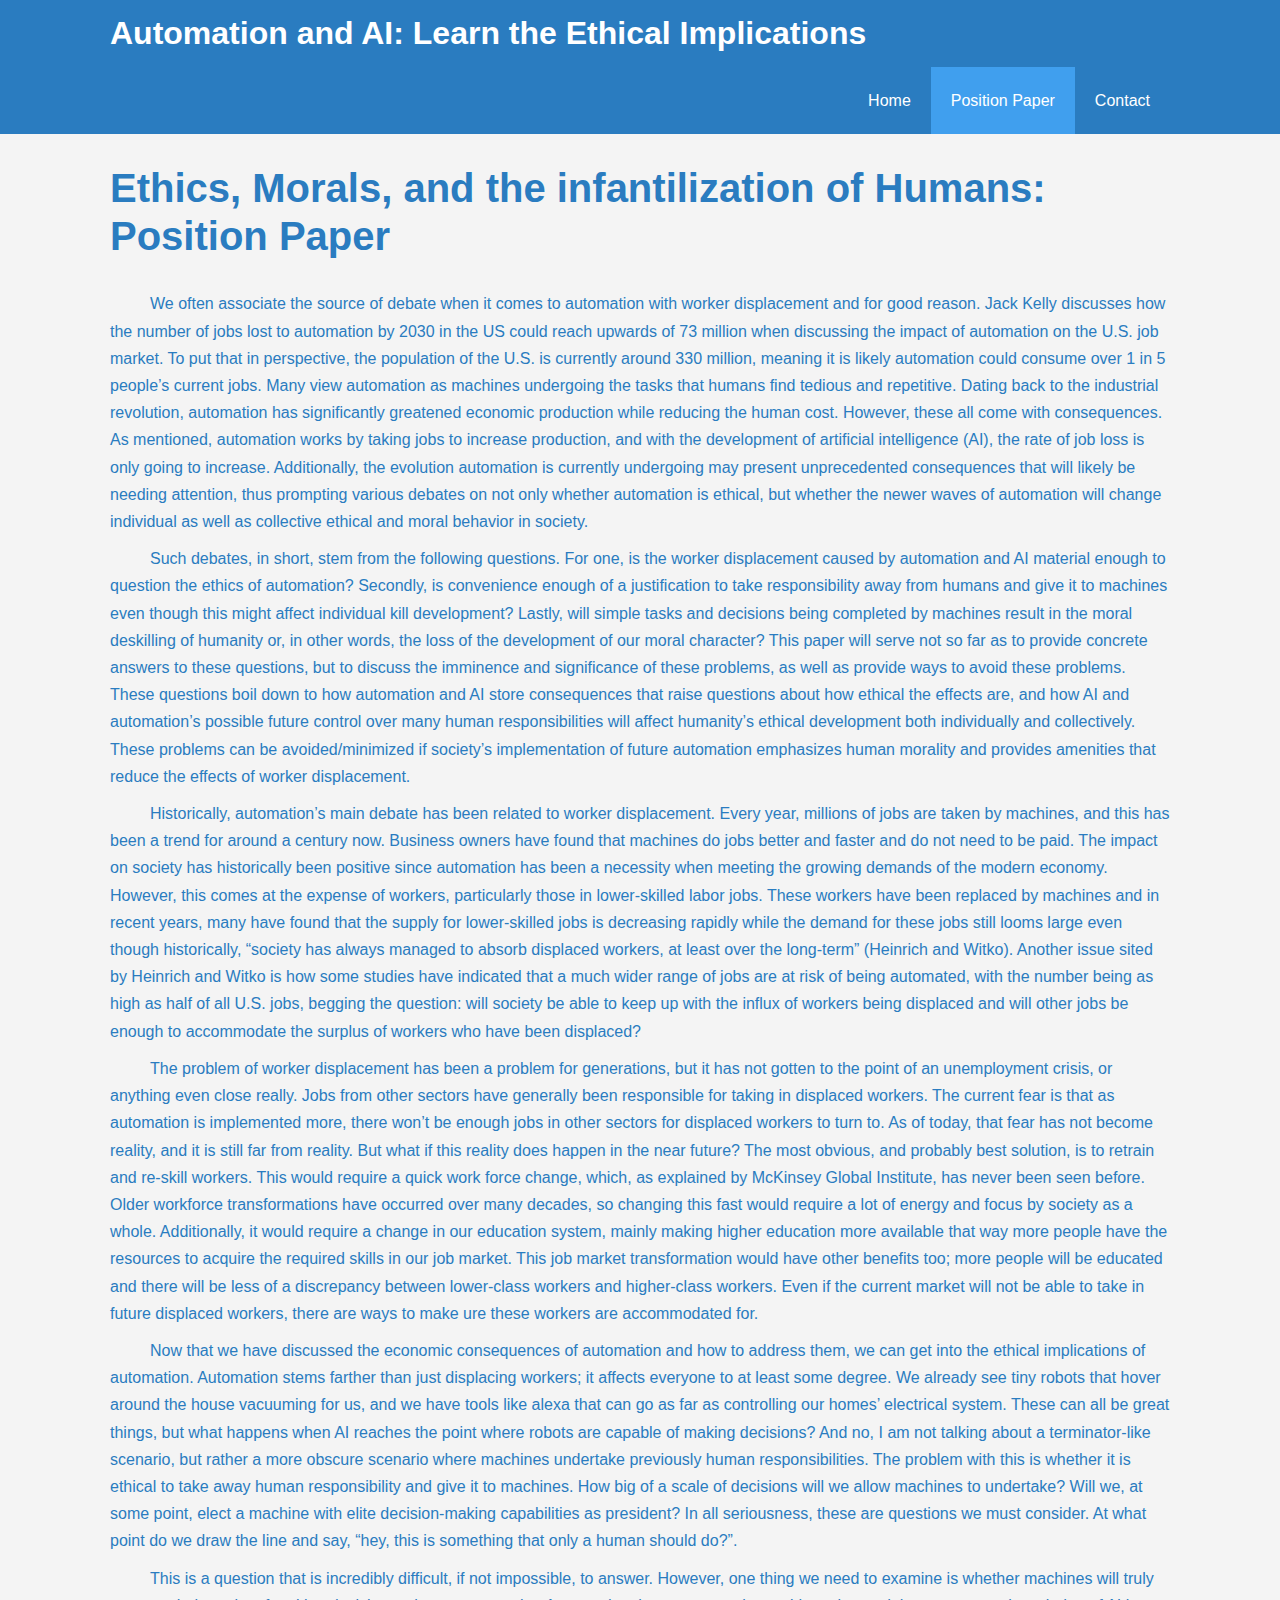
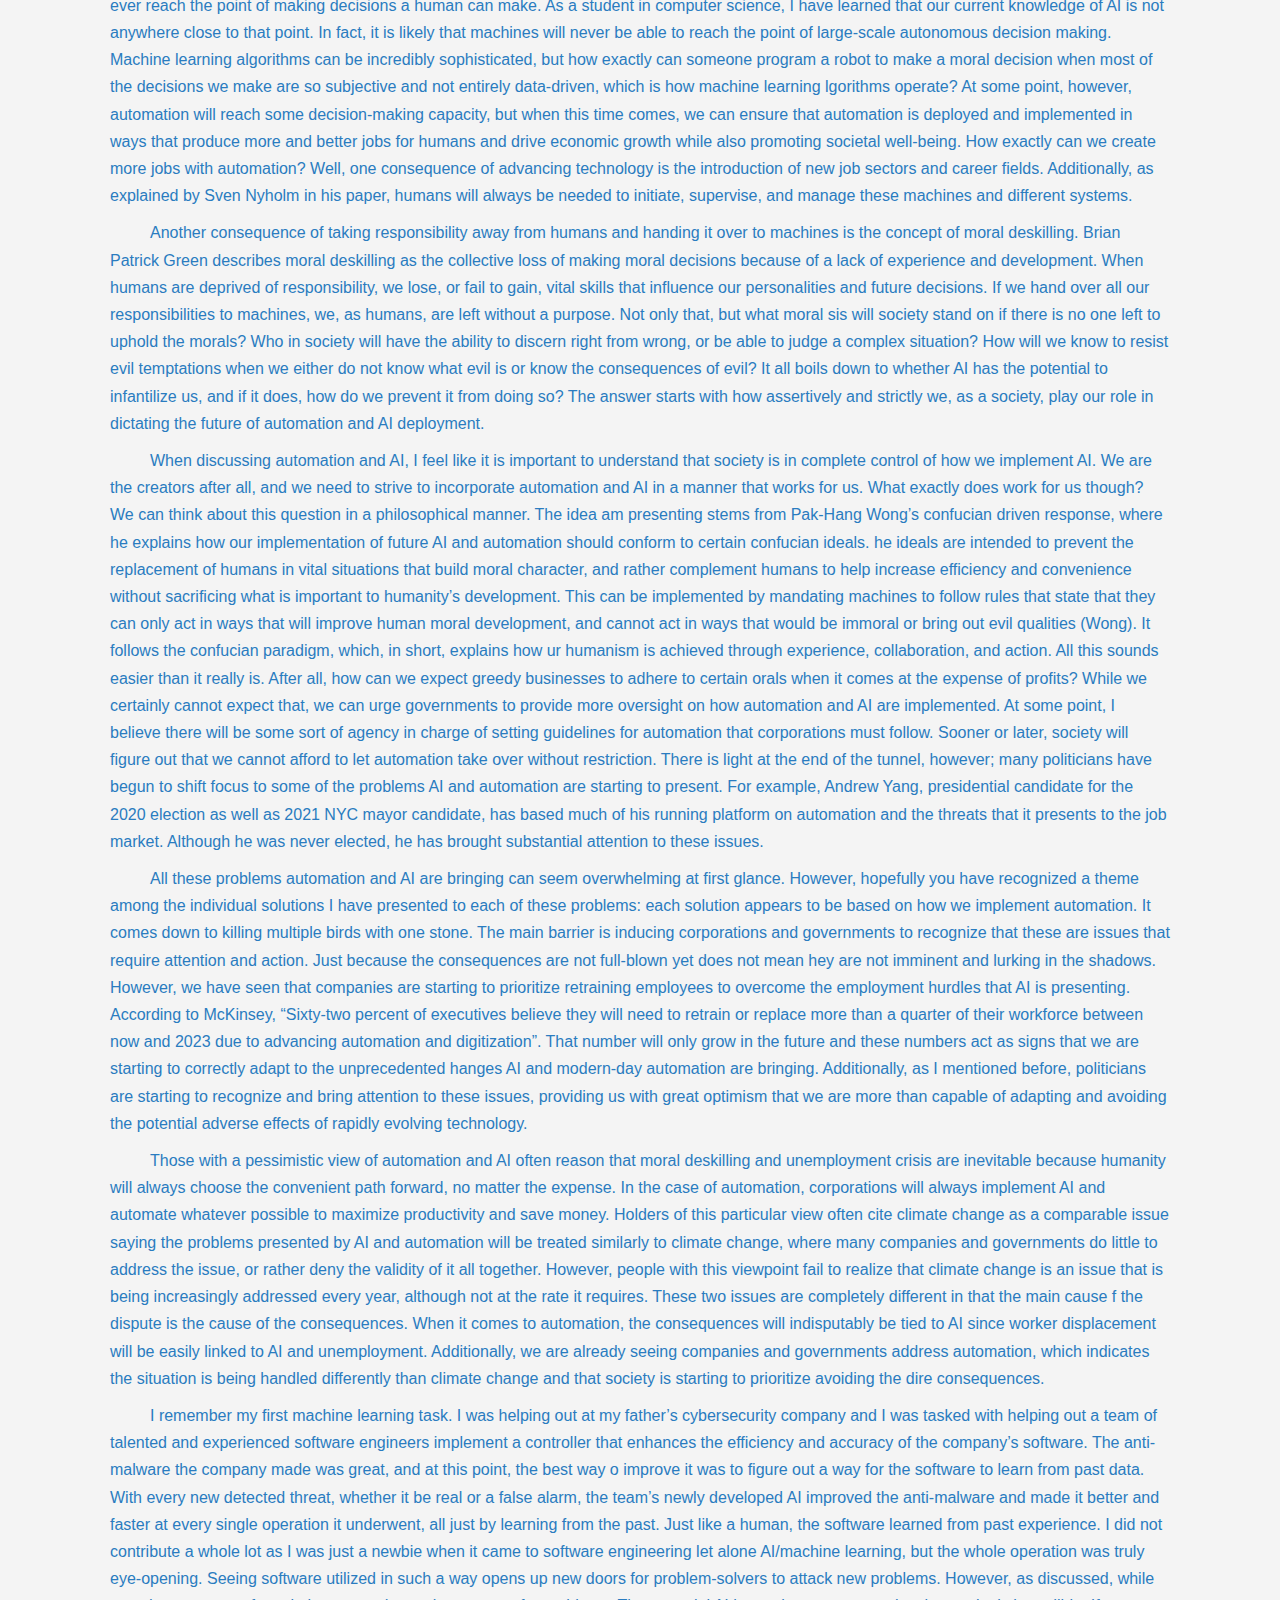
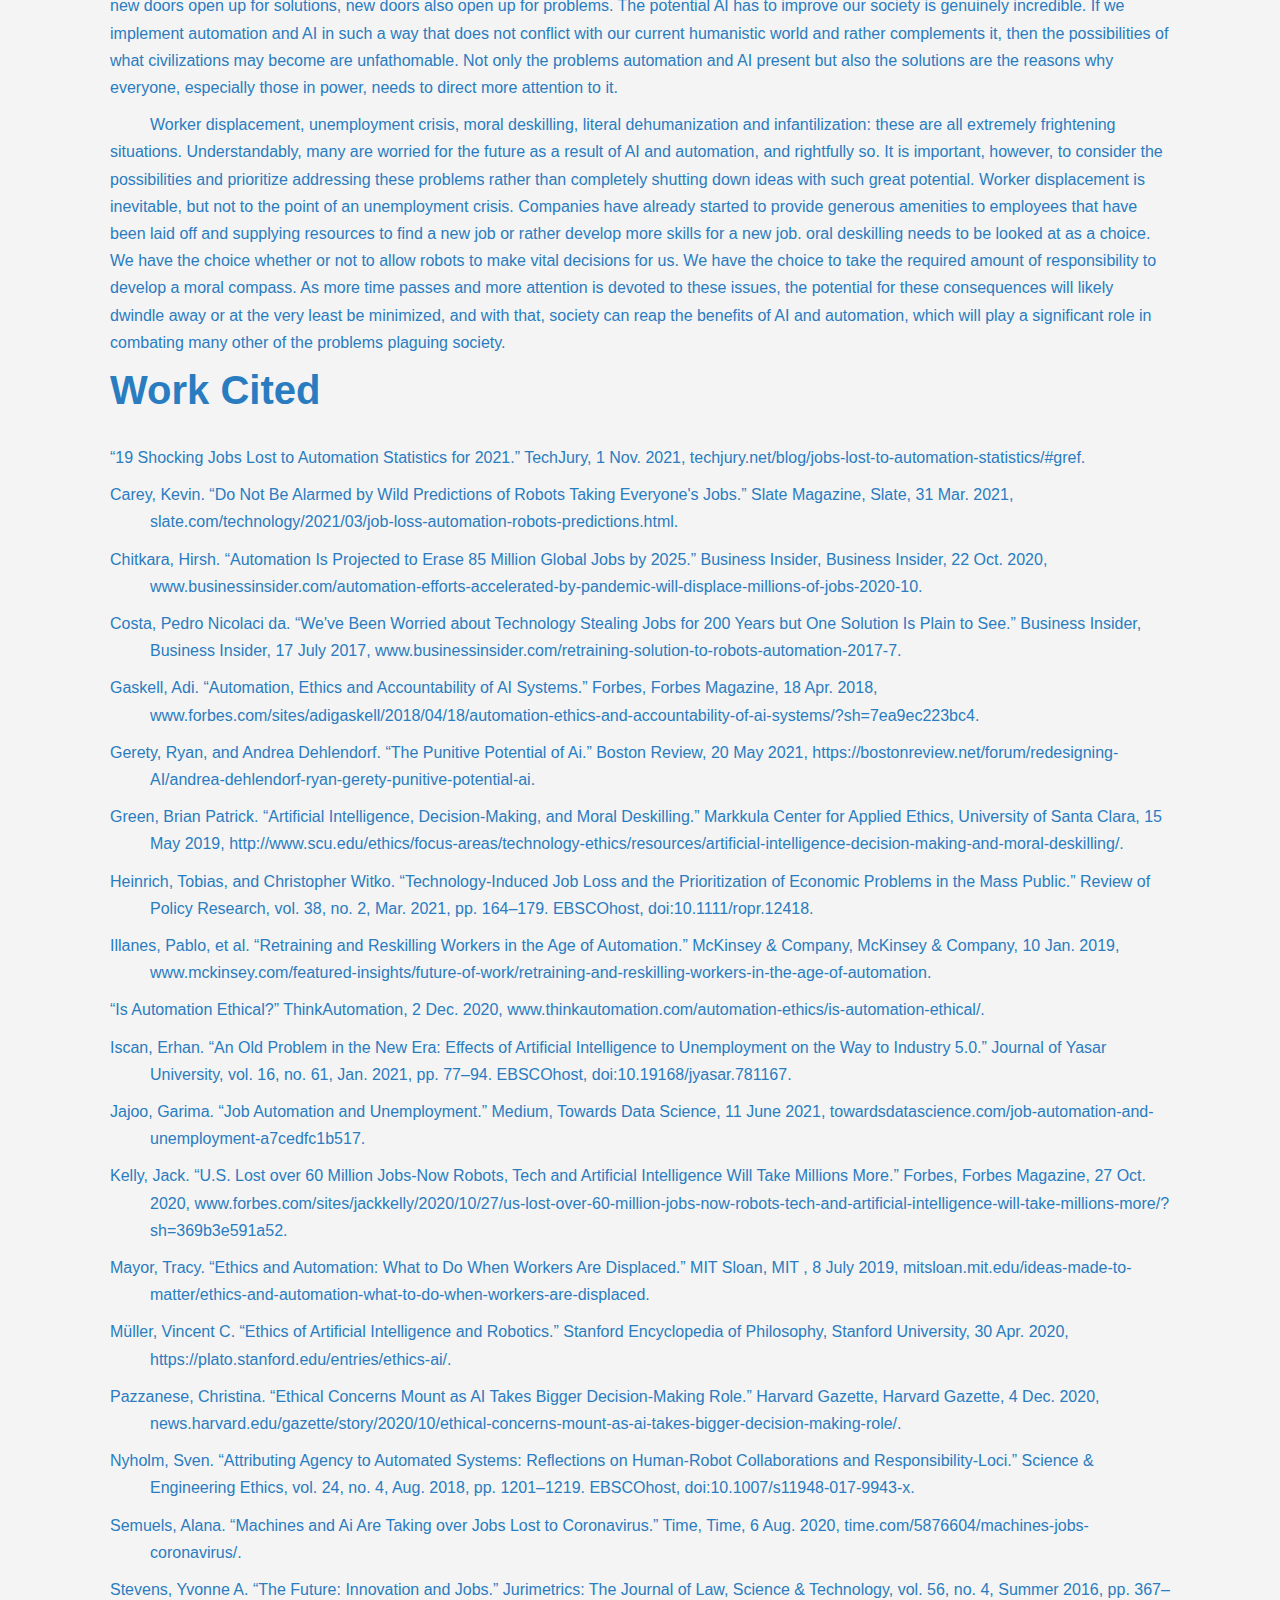
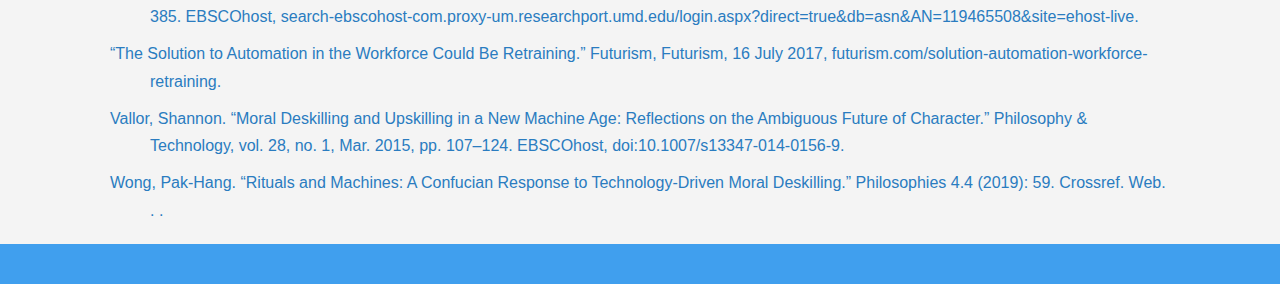
==== about.html @ c7b443e9 "Initial commit" ====
<!DOCTYPE html>
<html lang="en">
  <head>
    <meta charset="UTF-8" />
    <meta http-equiv="X-UA-Compatible" content="IE=edge" />
    <meta name="viewport" content="width=device-width, initial-scale=1.0" />
    <title> </title>
    <link rel="stylesheet" href="css/style.css" />
    <link
      rel="stylesheet"
      href="//use.fontawesome.com/releases/v5.0.7/css/all.css"
    />
    <link
      rel="stylesheet"
      media="screen and (max-width: 768px)"
      href="css/mobile.css"
    />
  </head>
  <body>
    <header>
      <nav id="nav-bar">
        <div class="container">
          <h1 class="logo"><a href="index.html">Automation and AI: Learn the Ethical Implications</a></h1>
          <ul>
            <li><a href="index.html">Home</a></li>
            <li><a class="current" href="about.html">Position Paper</a></li>
            <li><a href="contact.html">Contact</a></li>
          </ul>
        </div>
      </nav>
    </header>

    <section id="about-info" class="bg-light py-1">
      <div class="container">
        <div class="info">
          <h1 class="l-heading">
            <span class="text-primary">Ethics, Morals, and the infantilization of Humans:</span> Position Paper
          </h1>
          <p>            We often associate the source of debate when it comes to automation with worker displacement and for good reason. Jack Kelly discusses how the number 
          of jobs lost to automation by 2030 in the US could reach upwards of 73 million when discussing the impact of automation on the U.S. job market. To put 
          that in perspective, the population of the U.S. is currently around 330 million, meaning it is likely automation could consume over 1 in 5 people’s current jobs.
           Many view automation as machines undergoing the tasks that humans find tedious and repetitive. Dating back to the industrial revolution, automation has significantly 
           greatened economic production while reducing the human cost. However, these all come with consequences. As mentioned, automation works by taking jobs to increase
            production, and with the development of artificial intelligence (AI), the rate of job loss is only going to increase. Additionally, the evolution automation is 
            currently undergoing may present unprecedented consequences that will likely be needing attention, thus prompting various debates on not only whether automation 
            is ethical, but whether the newer waves of automation will change individual as well as collective ethical and moral behavior in society.
          </p>
          <p>
            Such debates, in short, stem from the following questions. For one, is the worker displacement caused by automation and AI material enough to question the ethics 
            of automation? Secondly, is convenience enough of a justification to take responsibility away from humans and give it to machines even though this might affect individual 
            kill development? Lastly, will simple tasks and decisions being completed by machines result in the moral deskilling of humanity or, in other words, the loss of the 
            development of our moral character? This paper will serve not so far as to provide concrete answers to these questions, but to discuss the imminence and significance 
            of these problems, as well as provide ways to avoid these problems. These questions boil down to how automation and AI store consequences that raise questions about how 
            ethical the effects are, and how AI and automation’s possible future control over many human responsibilities will affect humanity’s ethical development both individually 
            and collectively. These problems can be avoided/minimized if society’s implementation of future automation emphasizes human morality and provides amenities that reduce the 
            effects of worker displacement.

          </p>
        <p>Historically, automation’s main debate has been related to worker displacement. Every year, millions of jobs are taken by machines, and this has been a trend for around a 
          century now. Business owners have found that machines do jobs better and faster and do not need to be paid. The impact on society has historically been positive since 
          automation has been a necessity when meeting the growing demands of the modern economy. However, this comes at the expense of workers, particularly those in lower-skilled 
          labor jobs. These workers have been replaced by machines and in recent years, many have found that the supply for lower-skilled jobs is decreasing rapidly while the demand 
          for these jobs still looms large even though historically, “society has always managed to absorb displaced workers, at least over the long-term” (Heinrich and Witko). 
          Another issue sited by Heinrich and Witko is how some studies have indicated that a much wider range of jobs are at risk of being automated, with the number being as high 
          as half of all U.S. jobs, begging the question: will society be able to keep up with the influx of workers being displaced and will other jobs be enough to accommodate the 
          surplus of workers who have been displaced?
        </p>
        <p>The problem of worker displacement has been a problem for generations, but it has not gotten to the point of an unemployment crisis, or anything even close really. Jobs 
          from other sectors have generally been responsible for taking in displaced workers. The current fear is that as automation is implemented more, there won’t be enough jobs 
          in other sectors for displaced workers to turn to. As of today, that fear has not become reality, and it is still far from reality. But what if this reality does happen in 
          the near future? The most obvious, and probably best solution, is to retrain and re-skill workers. This would require a quick work force change, which, as explained by 
          McKinsey Global Institute, has never been seen before. Older workforce transformations have occurred over many decades, so changing this fast would require a lot of energy 
          and focus by society as a whole. Additionally, it would require a change in our education system, mainly making higher education more available that way more people have the
          resources to acquire the required skills in our job market. This job market transformation would have other benefits too; more people will be educated and there will be less 
          of a discrepancy between lower-class workers and higher-class workers. Even if the current market will not be able to take in future displaced workers, there are ways to make 
          ure these workers are accommodated for.</p>
          <p>Now that we have discussed the economic consequences of automation and how to address them, we can get into the ethical implications of automation. Automation stems 
            farther than just displacing workers; it affects everyone to at least some degree. We already see tiny robots that hover around the house vacuuming for us, and we have 
            tools like alexa that can go as far as controlling our homes’ electrical system. These can all be great things, but what happens when AI reaches the point where robots 
            are capable of making decisions? And no, I am not talking about a terminator-like scenario, but rather a more obscure scenario where machines undertake previously human 
            responsibilities. The problem with this is whether it is ethical to take away human responsibility and give it to machines. How big of a scale of decisions will we allow 
            machines to undertake? Will we, at some point, elect a machine with elite decision-making capabilities as president? In all seriousness, these are questions we must 
            consider. At what point do we draw the line and say, “hey, this is something that only a human should do?”. </p>
            <p>This is a question that is incredibly difficult, if not impossible, to answer. However, one thing we need to examine is whether machines will truly ever reach the point 
              of making decisions a human can make. As a student in computer science, I have learned that our current knowledge of AI is not anywhere close to that point. In fact, it is 
              likely that machines will never be able to reach the point of large-scale autonomous decision making. Machine learning algorithms can be incredibly sophisticated, but how 
              exactly can someone program a robot to make a moral decision when most of the decisions we make are so subjective and not entirely data-driven, which is how machine learning 
              lgorithms operate? At some point, however, automation will reach some decision-making capacity, but when this time comes, we can ensure that automation is deployed and 
              implemented in ways that produce more and better jobs for humans and drive economic growth while also promoting societal well-being. How exactly can we create more jobs with 
              automation? Well, one consequence of advancing technology is the introduction of new job sectors and career fields. Additionally, as explained by Sven Nyholm in his paper, 
              humans will always be needed to initiate, supervise, and manage these machines and different systems. 
</p> <p>
  Another consequence of taking responsibility away from humans and handing it over to machines is the concept of moral deskilling. Brian Patrick Green describes moral deskilling as 
  the collective loss of making moral decisions because of a lack of experience and development. When humans are deprived of responsibility, we lose, or fail to gain, vital skills 
  that influence our personalities and future decisions. If we hand over all our responsibilities to machines, we, as humans, are left without a purpose. Not only that, but what moral
  sis will society stand on if there is no one left to uphold the morals? Who in society will have the ability to discern right from wrong, or be able to judge a complex situation?
   How will we know to resist evil temptations when we either do not know what evil is or know the consequences of evil? It all boils down to whether AI has the potential to 
   infantilize us, and if it does, how do we prevent it from doing so? The answer starts with how assertively and strictly we, as a society, play our role in dictating the future 
   of automation and AI deployment.  

</p>
<p>When discussing automation and AI, I feel like it is important to understand that society is in complete control of how we implement AI. We are the creators after all, and we need 
  to strive to incorporate automation and AI in a manner that works for us. What exactly does work for us though? We can think about this question in a philosophical manner. The idea 
   am presenting stems from Pak-Hang Wong’s confucian driven response, where he explains how our implementation of future AI and automation should conform to certain confucian ideals.
   he ideals are intended to prevent the replacement of humans in vital situations that build moral character, and rather complement humans to help increase efficiency and convenience
   without sacrificing what is important to humanity’s development. This can be implemented by mandating machines to follow rules that state that they can only act in ways that will 
   improve human moral development, and cannot act in ways that would be immoral or bring out evil qualities (Wong). It follows the confucian paradigm, which, in short, explains how 
   ur humanism is achieved through experience, collaboration, and action. All this sounds easier than it really is. After all, how can we expect greedy businesses to adhere to certain
   orals when it comes at the expense of profits? While we certainly cannot expect that, we can urge governments to provide more oversight on how automation and AI are implemented. 
   At some point, I believe there will be some sort of agency in charge of setting guidelines for automation that corporations must follow. Sooner or later, society will figure out 
   that we cannot afford to let automation take over without restriction. There is light at the end of the tunnel, however; many politicians have begun to shift focus to some of the 
   problems AI and automation are starting to present. For example, Andrew Yang, presidential candidate for the 2020 election as well as 2021 NYC mayor candidate, has based much of 
   his running platform on automation and the threats that it presents to the job market. Although he was never elected, he has brought substantial attention to these issues. </p>
   <p>All these problems automation and AI are bringing can seem overwhelming at first glance. However, hopefully you have recognized a theme among the individual solutions I have 
     presented to each of these problems: each solution appears to be based on how we implement automation. It comes down to killing multiple birds with one stone. The main barrier 
     is inducing corporations and governments to recognize that these are issues that require attention and action. Just because the consequences are not full-blown yet does not mean
     hey are not imminent and lurking in the shadows. However, we have seen that companies are starting to prioritize retraining employees to overcome the employment hurdles that AI 
     is presenting. According to McKinsey, “Sixty-two percent of executives believe they will need to retrain or replace more than a quarter of their workforce between now and 2023 
     due to advancing automation and digitization”. That number will only grow in the future and these numbers act as signs that we are starting to correctly adapt to the unprecedented
     hanges AI and modern-day automation are bringing. Additionally, as I mentioned before, politicians are starting to recognize and bring attention to these issues, providing us 
     with great optimism that we are more than capable of adapting and avoiding the potential adverse effects of rapidly evolving technology. 
  </p>
  <p>Those with a pessimistic view of automation and AI often reason that moral deskilling and unemployment crisis are inevitable because humanity will always choose the convenient 
    path forward, no matter the expense. In the case of automation, corporations will always implement AI and automate whatever possible to maximize productivity and save money. 
    Holders of this particular view often cite climate change as a comparable issue saying the problems presented by AI and automation will be treated similarly to climate change, 
    where many companies and governments do little to address the issue, or rather deny the validity of it all together. However, people with this viewpoint fail to realize that 
    climate change is an issue that is being increasingly addressed every year, although not at the rate it requires. These two issues are completely different in that the main cause 
    f the dispute is the cause of the consequences. When it comes to automation, the consequences will indisputably be tied to AI since worker displacement will be easily linked to 
    AI and unemployment. Additionally, we are already seeing companies and governments address automation, which indicates the situation is being handled differently than climate 
    change and that society is starting to prioritize avoiding the dire consequences.</p>
    <p>I remember my first machine learning task. I was helping out at my father’s cybersecurity company and I was tasked with helping out a team of talented and experienced software 
      engineers implement a controller that enhances the efficiency and accuracy of the company’s software. The anti-malware the company made was great, and at this point, the best way 
      o improve it was to figure out a way for the software to learn from past data. With every new detected threat, whether it be real or a false alarm, the team’s newly developed AI 
      improved the anti-malware and made it better and faster at every single operation it underwent, all just by learning from the past. Just like a human, the software learned from 
      past experience. I did not contribute a whole lot as I was just a newbie when it came to software engineering let alone AI/machine learning, but the whole operation was truly 
      eye-opening. Seeing software utilized in such a way opens up new doors for problem-solvers to attack new problems. However, as discussed, while new doors open up for solutions, 
      new doors also open up for problems. The potential AI has to improve our society is genuinely incredible. If we implement automation and AI in such a way that does not conflict 
      with our current humanistic world and rather complements it, then the possibilities of what civilizations may become are unfathomable. Not only the problems automation and AI 
      present but also the solutions are the reasons why everyone, especially those in power, needs to direct more attention to it.</p>
      <p>Worker displacement, unemployment crisis, moral deskilling, literal dehumanization and infantilization: these are all extremely frightening situations. Understandably, many 
        are worried for the future as a result of AI and automation, and rightfully so. It is important, however, to consider the possibilities and prioritize addressing these 
        problems rather than completely shutting down ideas with such great potential. Worker displacement is inevitable, but not to the point of an unemployment crisis. Companies 
        have already started to provide generous amenities to employees that have been laid off and supplying resources to find a new job or rather develop more skills for a new job. 
        oral deskilling needs to be looked at as a choice. We have the choice whether or not to allow robots to make vital decisions for us. We have the choice to take the required 
        amount of responsibility to develop a moral compass. As more time passes and more attention is devoted to these issues, the potential for these consequences will likely dwindle 
        away or at the very least be minimized, and with that, society can reap the benefits of AI and automation, which will play a significant role in combating many other of the 
        problems plaguing society.</p>
        <h1 class="l-heading">Work Cited</h1>
      <span class="work-cited">
        <p>“19 Shocking Jobs Lost to Automation Statistics for 2021.” TechJury, 1 Nov. 2021, techjury.net/blog/jobs-lost-to-automation-statistics/#gref. </p>
        <p>Carey, Kevin. “Do Not Be Alarmed by Wild Predictions of Robots Taking Everyone's Jobs.” Slate Magazine, Slate, 31 Mar. 2021, slate.com/technology/2021/03/job-loss-automation-robots-predictions.html. </p>
        <p>Chitkara, Hirsh. “Automation Is Projected to Erase 85 Million Global Jobs by 2025.” Business Insider, Business Insider, 22 Oct. 2020, www.businessinsider.com/automation-efforts-accelerated-by-pandemic-will-displace-millions-of-jobs-2020-10. </p>  
        <p>Costa, Pedro Nicolaci da. “We've Been Worried about Technology Stealing Jobs for 200 Years but One Solution Is Plain to See.” Business Insider, Business Insider, 17 July 2017, www.businessinsider.com/retraining-solution-to-robots-automation-2017-7. </p>
        <p>Gaskell, Adi. “Automation, Ethics and Accountability of AI Systems.” Forbes, Forbes Magazine, 18 Apr. 2018, www.forbes.com/sites/adigaskell/2018/04/18/automation-ethics-and-accountability-of-ai-systems/?sh=7ea9ec223bc4. </p>
        <p>Gerety, Ryan, and Andrea Dehlendorf. “The Punitive Potential of Ai.” Boston Review, 20 May 2021, https://bostonreview.net/forum/redesigning-AI/andrea-dehlendorf-ryan-gerety-punitive-potential-ai. </p>
        <p>Green, Brian Patrick. “Artificial Intelligence, Decision-Making, and Moral Deskilling.” Markkula Center for Applied Ethics, University of Santa Clara, 15 May 2019, http://www.scu.edu/ethics/focus-areas/technology-ethics/resources/artificial-intelligence-decision-making-and-moral-deskilling/. </p>
        <p>Heinrich, Tobias, and Christopher Witko. “Technology‐Induced Job Loss and the Prioritization of Economic Problems in the Mass Public.” Review of Policy Research, vol. 38, no. 2, Mar. 2021, pp. 164–179. EBSCOhost, doi:10.1111/ropr.12418.</p>
        <p>Illanes, Pablo, et al. “Retraining and Reskilling Workers in the Age of Automation.” McKinsey &amp; Company, McKinsey &amp; Company, 10 Jan. 2019, www.mckinsey.com/featured-insights/future-of-work/retraining-and-reskilling-workers-in-the-age-of-automation. </p>
        <p>“Is Automation Ethical?” ThinkAutomation, 2 Dec. 2020, www.thinkautomation.com/automation-ethics/is-automation-ethical/. </p>
        <p>Iscan, Erhan. “An Old Problem in the New Era: Effects of Artificial Intelligence to Unemployment on the Way to Industry 5.0.” Journal of Yasar University, vol. 16, no. 61, Jan. 2021, pp. 77–94. EBSCOhost, doi:10.19168/jyasar.781167.</p>
        <p>Jajoo, Garima. “Job Automation and Unemployment.” Medium, Towards Data Science, 11 June 2021, towardsdatascience.com/job-automation-and-unemployment-a7cedfc1b517. </p>
        <p>Kelly, Jack. “U.S. Lost over 60 Million Jobs-Now Robots, Tech and Artificial Intelligence Will Take Millions More.” Forbes, Forbes Magazine, 27 Oct. 2020, www.forbes.com/sites/jackkelly/2020/10/27/us-lost-over-60-million-jobs-now-robots-tech-and-artificial-intelligence-will-take-millions-more/?sh=369b3e591a52. </p>
        <p>Mayor, Tracy. “Ethics and Automation: What to Do When Workers Are Displaced.” MIT Sloan, MIT , 8 July 2019, mitsloan.mit.edu/ideas-made-to-matter/ethics-and-automation-what-to-do-when-workers-are-displaced. </p>
        <p>Müller, Vincent C. “Ethics of Artificial Intelligence and Robotics.” Stanford Encyclopedia of Philosophy, Stanford University, 30 Apr. 2020, https://plato.stanford.edu/entries/ethics-ai/. </p>
        <p>Pazzanese, Christina. “Ethical Concerns Mount as AI Takes Bigger Decision-Making Role.” Harvard Gazette, Harvard Gazette, 4 Dec. 2020, news.harvard.edu/gazette/story/2020/10/ethical-concerns-mount-as-ai-takes-bigger-decision-making-role/. </p>
        <p>Nyholm, Sven. “Attributing Agency to Automated Systems: Reflections on Human-Robot Collaborations and Responsibility-Loci.” Science & Engineering Ethics, vol. 24, no. 4, Aug. 2018, pp. 1201–1219. EBSCOhost, doi:10.1007/s11948-017-9943-x.</p>
        <p>Semuels, Alana. “Machines and Ai Are Taking over Jobs Lost to Coronavirus.” Time, Time, 6 Aug. 2020, time.com/5876604/machines-jobs-coronavirus/. </p>
        <p>Stevens, Yvonne A. “The Future: Innovation and Jobs.” Jurimetrics: The Journal of Law, Science & Technology, vol. 56, no. 4, Summer 2016, pp. 367–385. EBSCOhost, search-ebscohost-com.proxy-um.researchport.umd.edu/login.aspx?direct=true&db=asn&AN=119465508&site=ehost-live.</p>
        <p>“The Solution to Automation in the Workforce Could Be Retraining.” Futurism, Futurism, 16 July 2017, futurism.com/solution-automation-workforce-retraining. </p>
        <p>Vallor, Shannon. “Moral Deskilling and Upskilling in a New Machine Age: Reflections on the Ambiguous Future of Character.” Philosophy & Technology, vol. 28, no. 1, Mar. 2015, pp. 107–124. EBSCOhost, doi:10.1007/s13347-014-0156-9.</p>
        <p>Wong, Pak-Hang. “Rituals and Machines: A Confucian Response to Technology-Driven Moral Deskilling.” Philosophies 4.4 (2019): 59. Crossref. Web. . <http://dx.doi.org/10.3390/philosophies4040059>.</p>
      </span>
      </div>
      </div>
    </section>
    <div class="clr"></div>
    

    <footer id="main-footer">
    </footer>
  </body>
</html>
---- css/style.css ----
* {
  box-sizing: border-box;
  margin: 0;
  padding: 0;
}

html,
body {
  font-family: "Segoe UI", Tahoma, Geneva, Verdana, sans-serif;
  line-height: 1.7em;
}

.container {
  margin: auto;
  max-width: 1100px;
  overflow: auto;
  padding: 0 20px;
}

.text-primary {
  color: #2a7cc0;
}

.lead {
  font-size: 20px;
}

.btn {
  display: inline-block;
  font-size: 18px;
  color: white;
  background: #2a7cc0;
  padding: 13px 20px;
  border: none;
  cursor: pointer;
}

.btn-light {
  background: #f4f4f4;
  color: #2a7cc0;
}

.btn:hover {
  background: #409fee;
  color: #333;
  transition: 50ms;
}

.bg-dark {
  background: #2a7cc0;
  color: white;
}

.bg-light {
  background: #f4f4f4;
  color: #2a7cc0;
}

.bg-primary {
  background: #2a7cc0;
  color: #333;
}

.clr {
  clear: both;
}

.l-heading {
  font-size: 40px;
  line-height: 1.2;
}

.work-cited p {
  padding-left: 40px;
  text-indent: -40px !important;
}

a {
  text-decoration: none;
  color: #2a7cc0;
}

.py-1 {
  padding: 10px;
}

.py-2 {
  padding: 10px;
}

.py-3 {
  padding: 30px;
}

h1,
h2,
h3 {
  padding-bottom: 20px;
}

p {
  margin: 10px 0;
}

#nav-bar {
  background: #2a7cc0;
  color: white;
  overflow: auto;
}

#nav-bar a {
  color: white;
}

#nav-bar .logo {
  float: left;
  padding-top: 20px;
}

#nav-bar ul {
  list-style: none;
  float: right;
}

#nav-bar ul li {
  float: left;
}

#nav-bar ul li a {
  display: block;
  padding: 20px;
  text-align: center;
}

#nav-bar ul li a:hover,
#nav-bar ul li a.current {
  background: #409fee;
  color: white;
}

#showcase {
  background: url("../imgs/AI.jfif") no-repeat center center/cover;
  height: 600px;
}

#showcase .showcase-header {
  background: rgba(100, 100, 100, .7);
}

#showcase .showcase-content {
  color: white;
  text-align: center;
  padding-top: 170px;
}

#showcase .showcase-content h1 {
  font-size: 60px;
  line-height: 1.2em;
}

#showcase .showcase-content p {
  padding-bottom: 20px;
  line-height: 1.7em;
}

#home-info {
  height: 840px;
  border-bottom: 1px #333 solid;
}

#home-info .info-img {
  float: left;
  width: 28%;
  background: url("../imgs/Capture.PNG") no-repeat;
  min-height: 100%;
}

#home-info .info-content {
  width: 72%;
  height: 100%;
  float: right;
  text-align: center;
  padding: 50px 30px;
  overflow: hidden;
}

#home-info .info-content p {
  padding-bottom: 30px;
}

.box {
  float: left;
  width: 33.3%;
  padding: 50px;
  text-align: center;
}

#about h1 {
text-align: center !important;
}

#contact-info .box {
  width: 50%;
}

#main-footer {
  text-align: center;
  background: #409fee;
  color: white;
  padding: 20px;
}

#about-info {
  padding-top: 30px;
}

#about-info .info {
  float: inline-start;
  width: 100%;
  min-height: 100%;
}

#about-info .info p {
  text-indent: 40px;
}

#about-testimonials {
  height: 100%;
  background: url("../imgs/test-bg.jpg") no-repeat center center/cover;
  padding-top: 100px;
}

#about-testimonials .testimonial {
  padding: 20px;
  margin-bottom: 40px;
  border-radius: 5px;
  opacity: 0.9;
}

#about-testimonials h2 {
  color: white;
  text-align: center;
  padding-bottom: 40px;
}

#about-testimonials .testimonial img {
  width: 100px;
  border-radius: 50%;
  float: left;
  margin-right: 30px;
}

#contact-form .form-group {
  margin-bottom: 20px;
}

#contact-form label {
  display: block;
  margin-bottom: 5px;
}

#contact-form input,
#contact-form textarea {
  width: 100%;
  padding: 8px;
  border: 1px #ddd solid;
}

#contact-form input:focus,
#contact-form textarea:focus {
  outline: none;
  border-color: #2a7cc0;
}

#contact-form textarea {
  height: 200px;
}

#features h1 {
  background-color: #2a7cc0;
  color: white;
  text-align: center;
  border-bottom: 1px black solid;
  padding-bottom: 10px;
  padding-top: 10px;

}

.box a:hover {
  text-decoration: underline;
}
---- css/mobile.css ----
#nav-bar .logo {
  float: none;
  text-align: center;
}

#nav-bar ul li,
#nav-bar ul {
  float: none;
}

#nav-bar h1 {
  padding-bottom: 10px;
}

#nav-bar ul li a {
  padding: 5px;
  border-bottom: 1px #444 dotted;
}

#home-info .info-img {
  display: none;
}

#home-info .info-content {
  width: 100%;
  float: none;
}

.box {
  float: none;
  width: 100%;
}

#about-info .info-right,
#about-info .info-left {
  float: none;
  width: 100%;
}

#about-info .info-right {
  margin-top: 30px;
}

.l-heading {
  text-align: center;
}

#contact-info .box {
  border-bottom: #444 dotted 1px;
}

#showcase {
  height: 500px;
}

#showcase .showcase-content {
  padding-top: 40px;
}

#about-testimonials {
  padding-top: 40px;
}
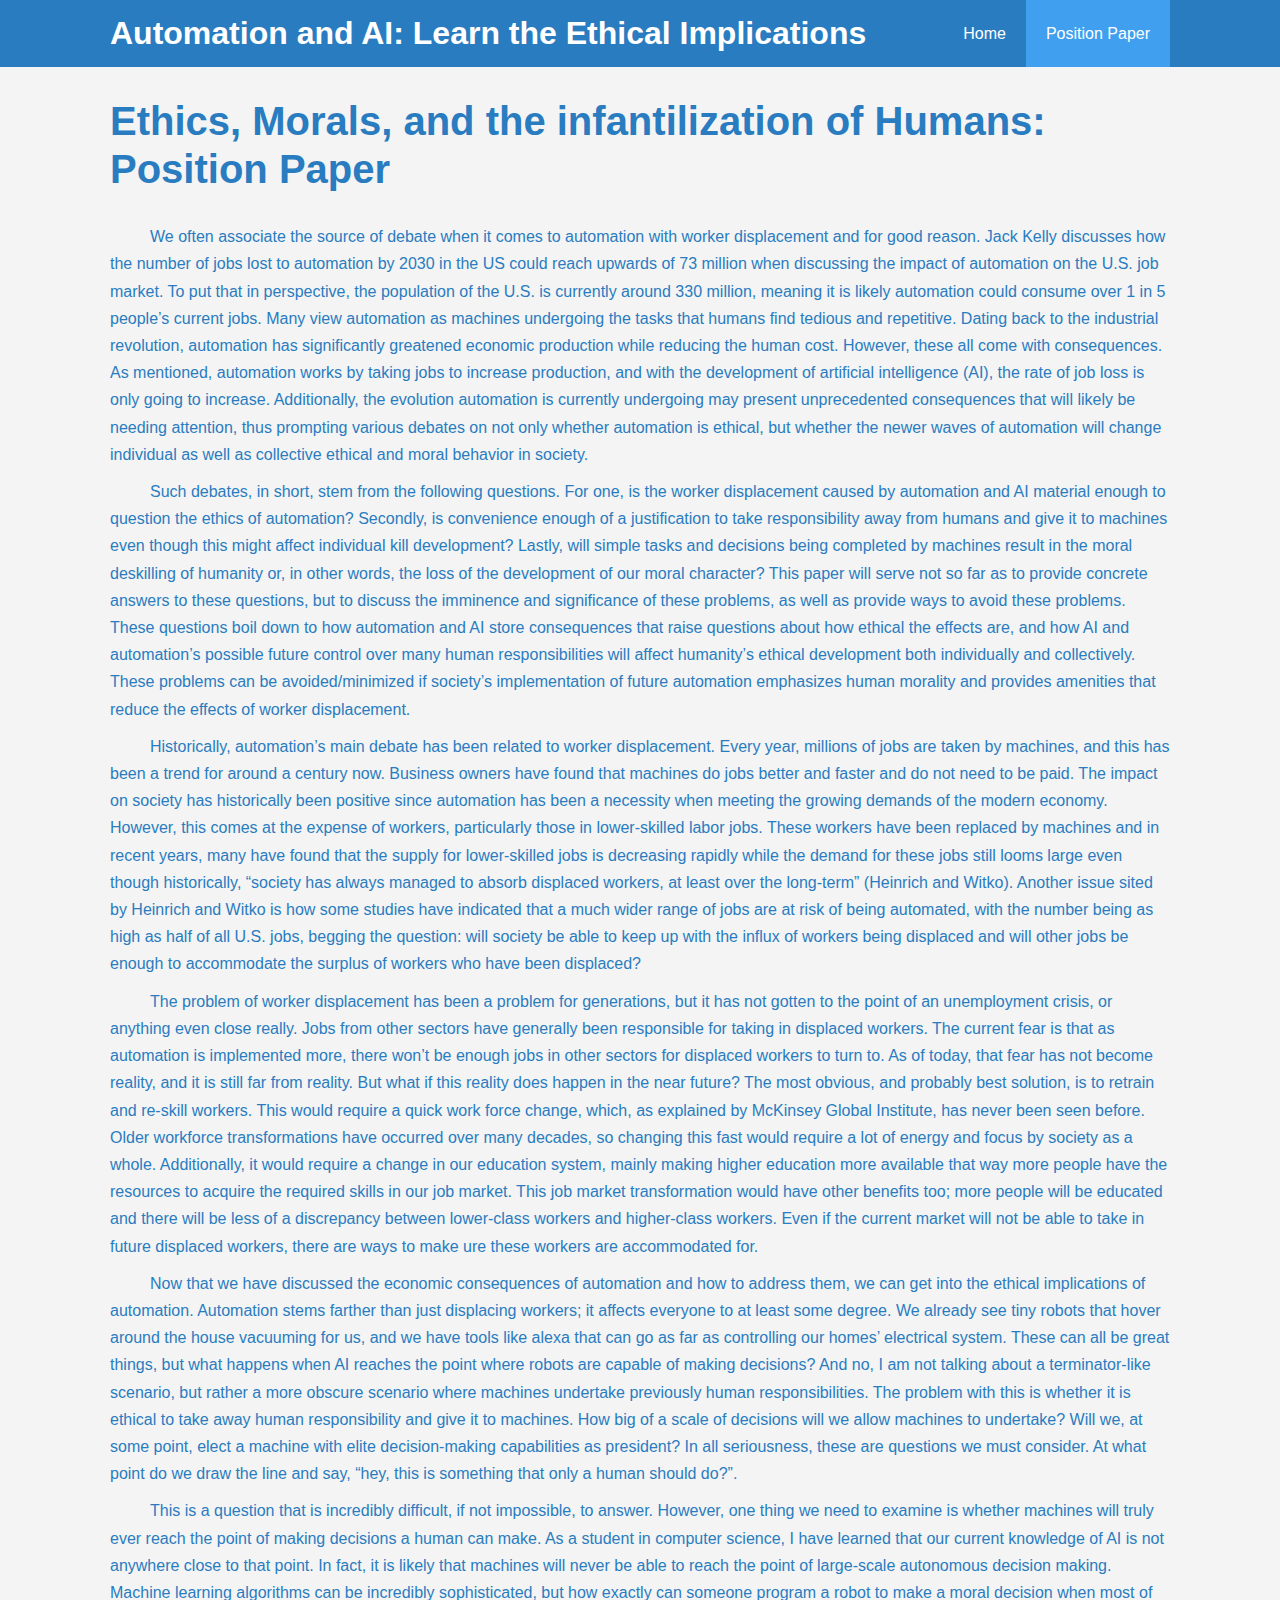
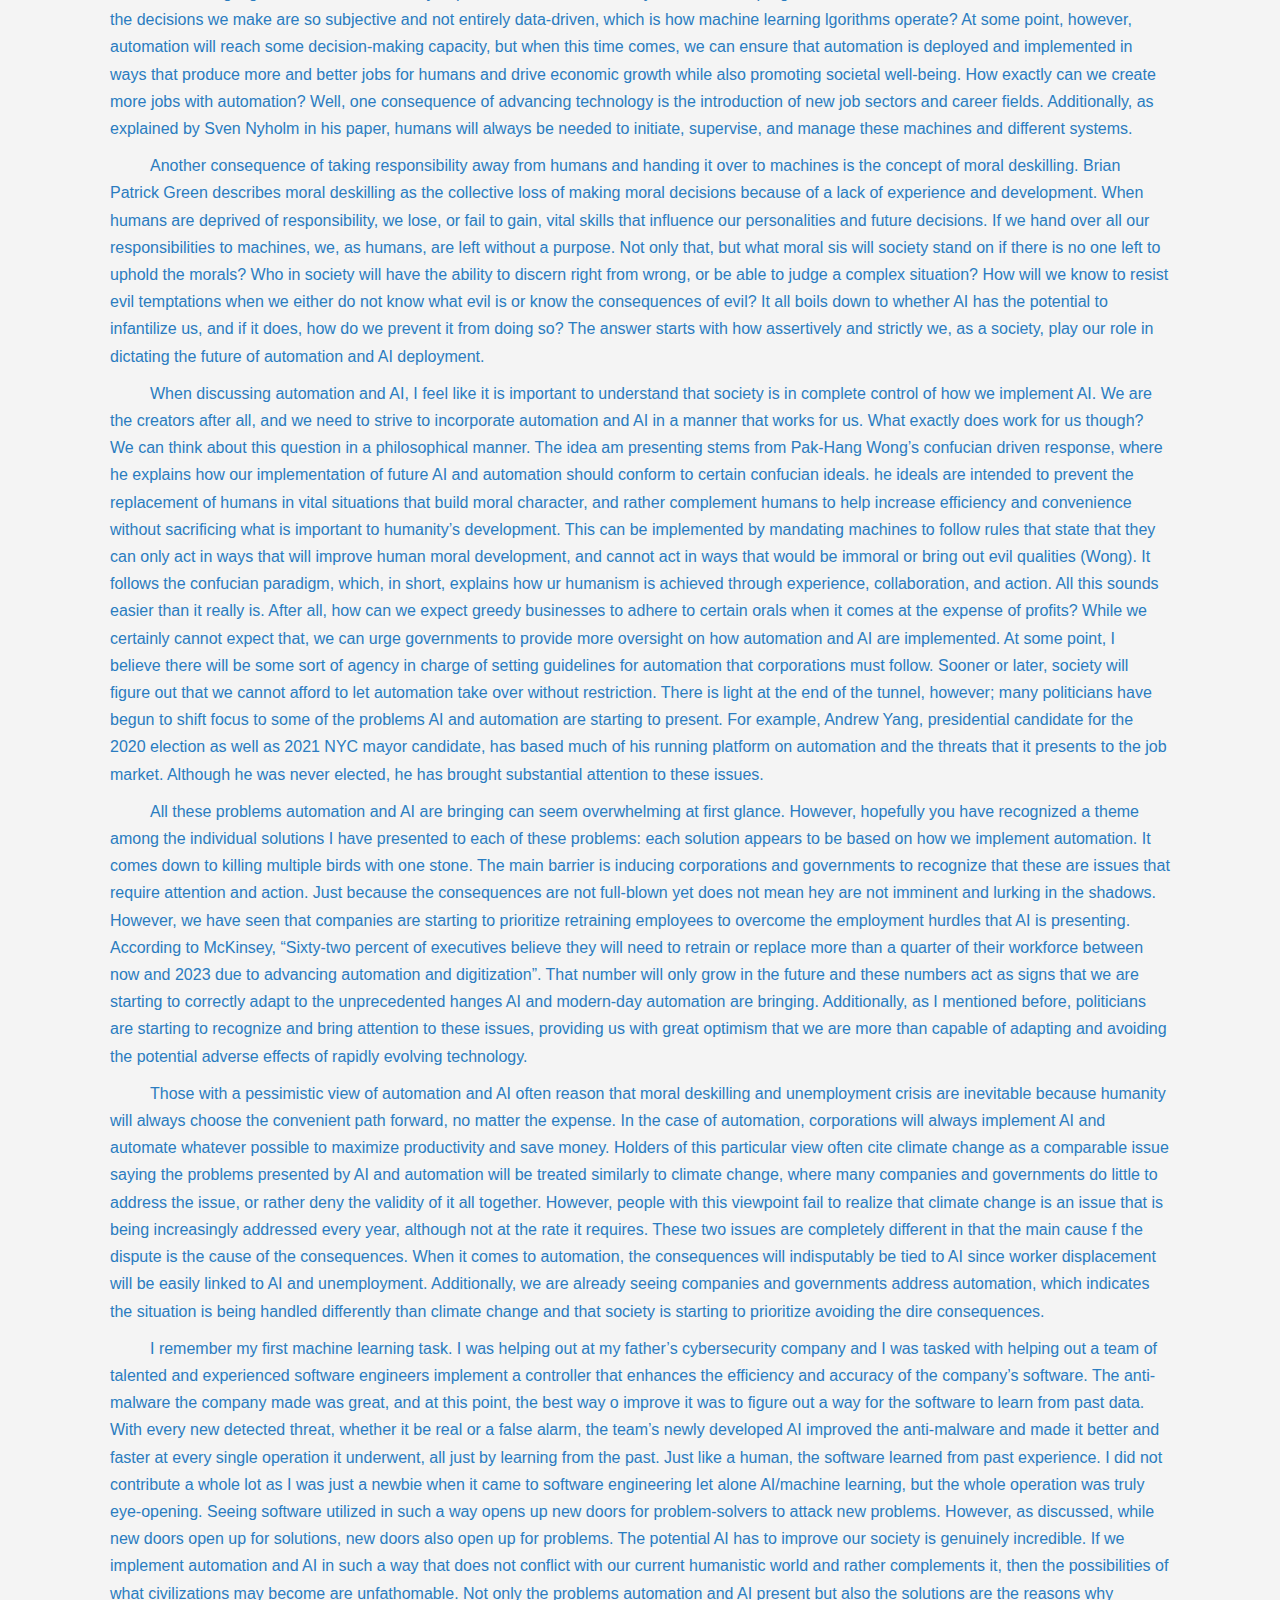
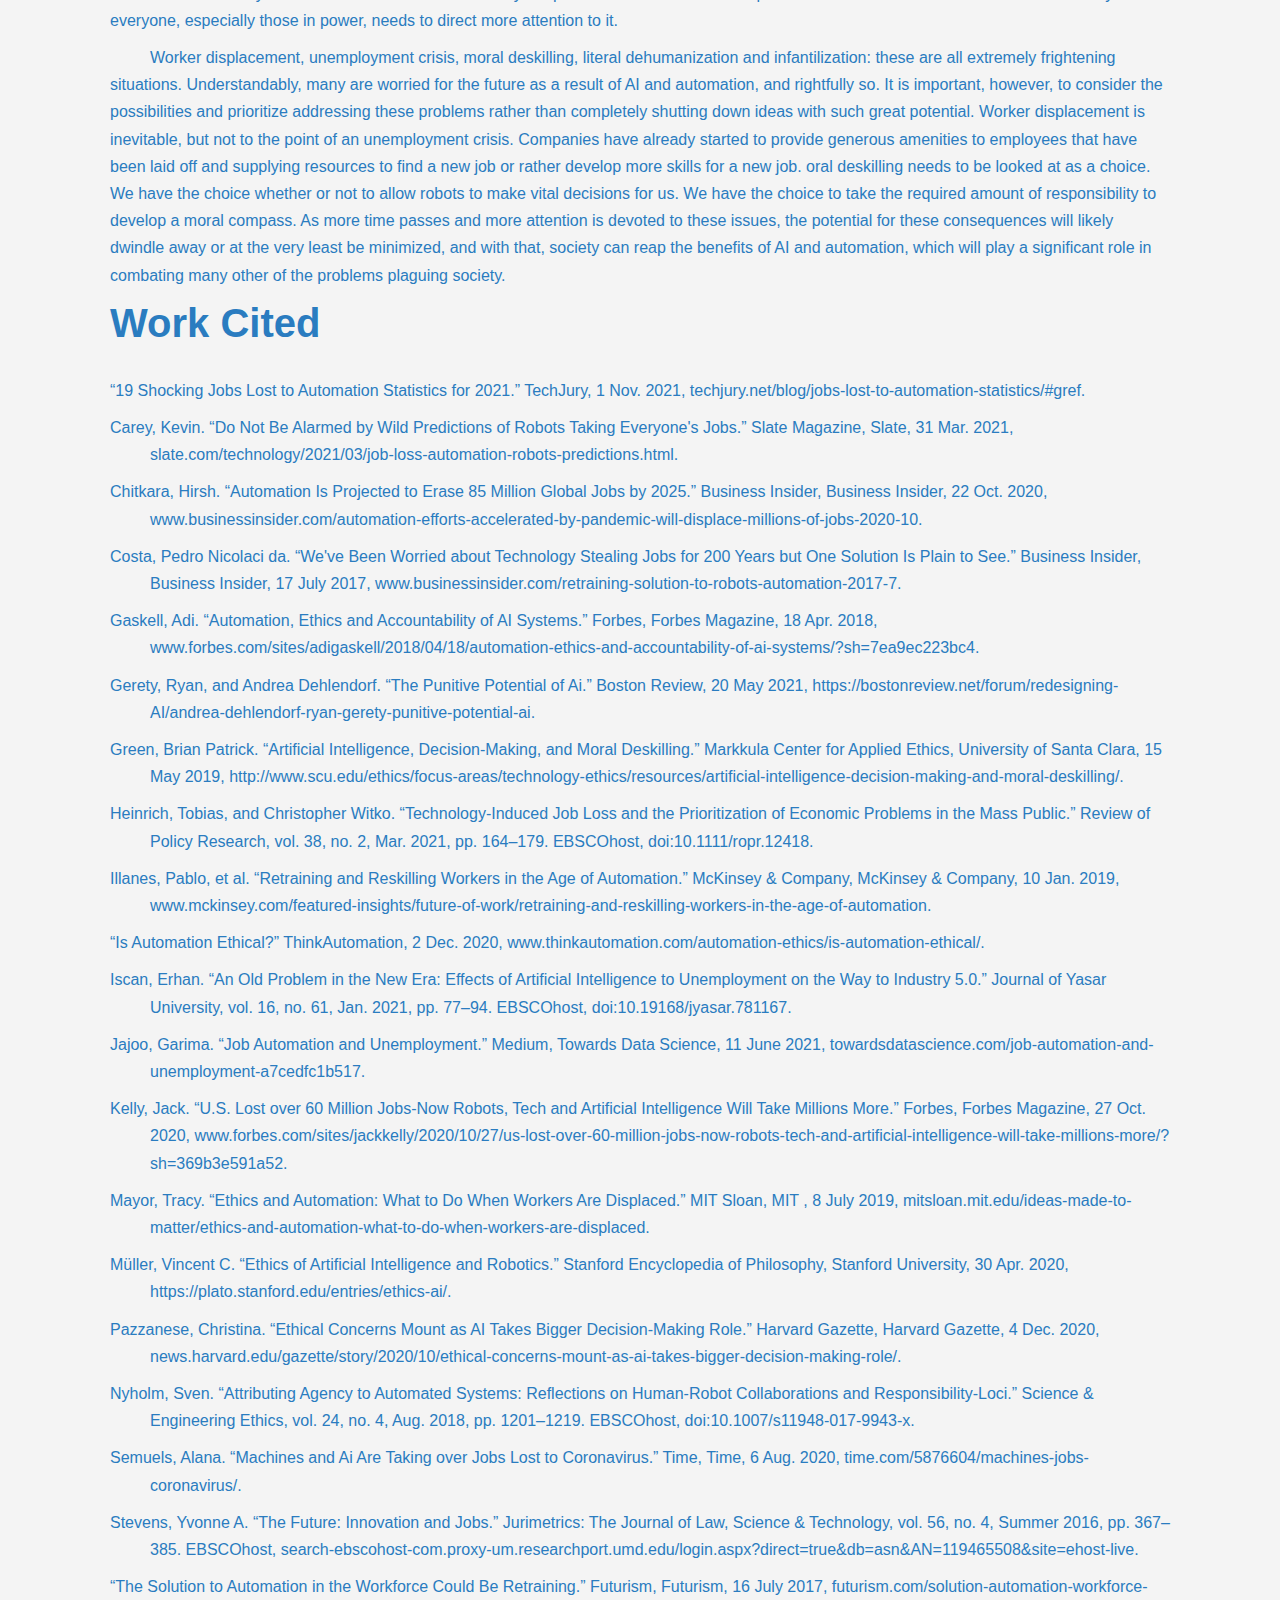
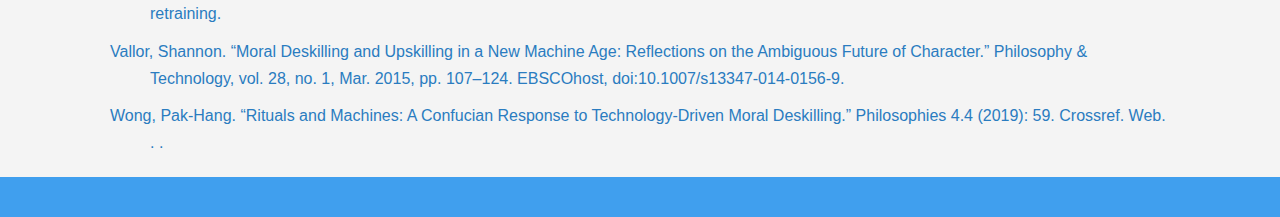
==== commit 38d38083: "Publish 4" ====
--- a/about.html
+++ b/about.html
@@ -24,7 +24,6 @@
           <ul>
             <li><a href="index.html">Home</a></li>
             <li><a class="current" href="about.html">Position Paper</a></li>
-            <li><a href="contact.html">Contact</a></li>
           </ul>
         </div>
       </nav>
--- a/css/style.css
+++ b/css/style.css
@@ -164,19 +164,26 @@
 }
 
 #home-info {
-  height: 840px;
+  height: 375px;
   border-bottom: 1px #333 solid;
 }
 
-#home-info .info-img {
-  float: left;
-  width: 28%;
-  background: url("../imgs/Capture.PNG") no-repeat;
+#home-info .info-img1 {
+  float: left;
+  width: 25%;
+  background: url("../imgs/Tophalfinfo.png") no-repeat;
   min-height: 100%;
 }
 
+#home-info .info-img2 {
+  float: left;
+  width: 25%;
+  background: url("../imgs/bottomhalfinfo.png") no-repeat;
+  min-height: 100%;
+}
+
 #home-info .info-content {
-  width: 72%;
+  width: 50%;
   height: 100%;
   float: right;
   text-align: center;
@@ -189,10 +196,16 @@
 }
 
 .box {
+  height: 350px;
   float: left;
   width: 33.3%;
   padding: 50px;
   text-align: center;
+  margin-bottom: 0px;
+}
+
+.box li {
+  text-align: start !important;
 }
 
 #about h1 {
@@ -243,6 +256,10 @@
   padding-bottom: 40px;
 }
 
+.bg-primary a {
+  color: white;
+}
+
 #about-testimonials .testimonial img {
   width: 100px;
   border-radius: 50%;
@@ -289,3 +306,20 @@
 .box a:hover {
   text-decoration: underline;
 }
+
+.box ul {
+  list-style-type: decimal;
+  color: #333;
+}
+
+.info-content p {
+ text-align: left;
+}
+
+.info-content a {
+  padding-top: 7px;
+}
+
+.infographic {
+  display: none;
+}
--- a/css/mobile.css
+++ b/css/mobile.css
@@ -1,62 +1,120 @@
-#nav-bar .logo {
-  float: none;
-  text-align: center;
-}
 
-#nav-bar ul li,
-#nav-bar ul {
-  float: none;
-}
+  #nav-bar .logo {
+    float: none;
+    text-align: center;
+  }
+  
+  #nav-bar ul li,
+  #nav-bar ul {
+    float: none;
+  }
+  
+  #nav-bar h1 {
+    padding-bottom: 10px;
+  }
+  
+  #nav-bar ul li a {
+    padding: 5px;
+    border-bottom: 1px #444 dotted;
+  }
 
-#nav-bar h1 {
-  padding-bottom: 10px;
-}
+  #home-info {
+    height: 1000px;
+    display: flex;
+    flex-direction: column;
+  }
+  
 
-#nav-bar ul li a {
-  padding: 5px;
-  border-bottom: 1px #444 dotted;
-}
+  
+  .box {
+    float: none;
+    width: 100%;
+    height: 500px;
+  }
+  
+  #about-info .info-right,
+  #about-info .info-left {
+    float: none;
+    width: 100%;
+  }
+  
+  #about-info .info-right {
+    margin-top: 30px;
+  }
+  
+  .l-heading {
+    text-align: center;
+  }
+  
+  #contact-info .box {
+    border-bottom: #444 dotted 1px;
+  }
+  
+  #showcase {
+    height: 500px;
+  }
+  
+  #showcase .showcase-content {
+    padding-top: 40px;
+  }
+  
+  #about-testimonials {
+    padding-top: 40px;
+  }
+  
+  #features {
+    display: flex;
+    flex-direction: column;
+  }
 
-#home-info .info-img {
-  display: none;
-}
+  .info-img1 {
+    display: none;
+  }
+  .info-img2 {
+    display: none;
+  }
 
-#home-info .info-content {
-  width: 100%;
-  float: none;
-}
+  .info-content {
+    width: 100% !important;
+  }
 
-.box {
-  float: none;
-  width: 100%;
-}
+  #home-info {
+    height: 900px;
+  }
 
-#about-info .info-right,
-#about-info .info-left {
-  float: none;
-  width: 100%;
-}
+  #contact-info .container {
+    display: flex;
+    flex-direction: column;
+    align-items: center;
 
-#about-info .info-right {
-  margin-top: 30px;
-}
+  }
 
-.l-heading {
-  text-align: center;
-}
+  #contact-info .box {
+    height: 150px;
+    padding: 10px;
+    border-top: black 1px solid;
+    width: 100%;
+    padding: 15px 0px;
+  }
 
-#contact-info .box {
-  border-bottom: #444 dotted 1px;
-}
+  .infographic {
+    display: flex;
+  }
 
-#showcase {
-  height: 500px;
-}
+  @media (max-width: 650px) {
+    #home-info {
+      height: 1500px;
+    }
 
-#showcase .showcase-content {
-  padding-top: 40px;
-}
+    #showcase {
+      height: 600px;
+    }
 
-#about-testimonials {
-  padding-top: 40px;
-}
+    .box {
+      height: 600px;
+    }
+  }
+
+  
+  
+
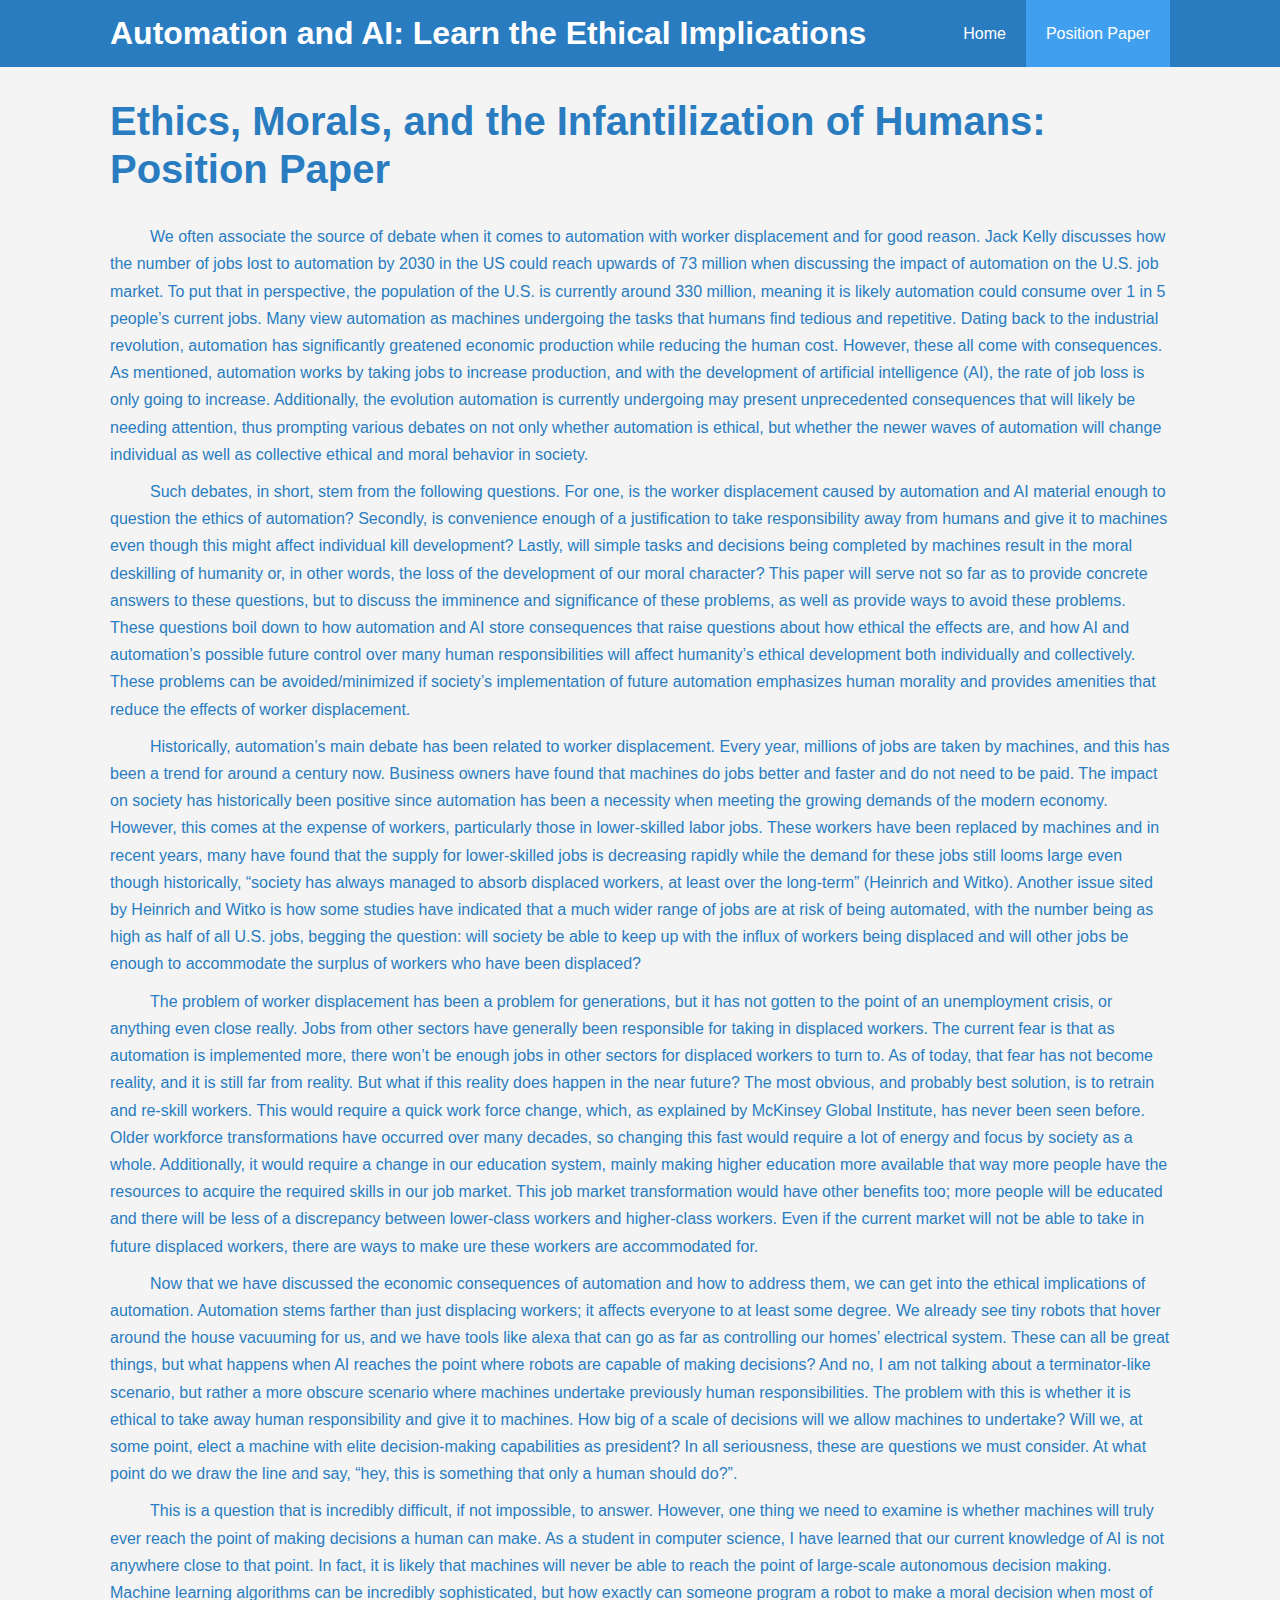
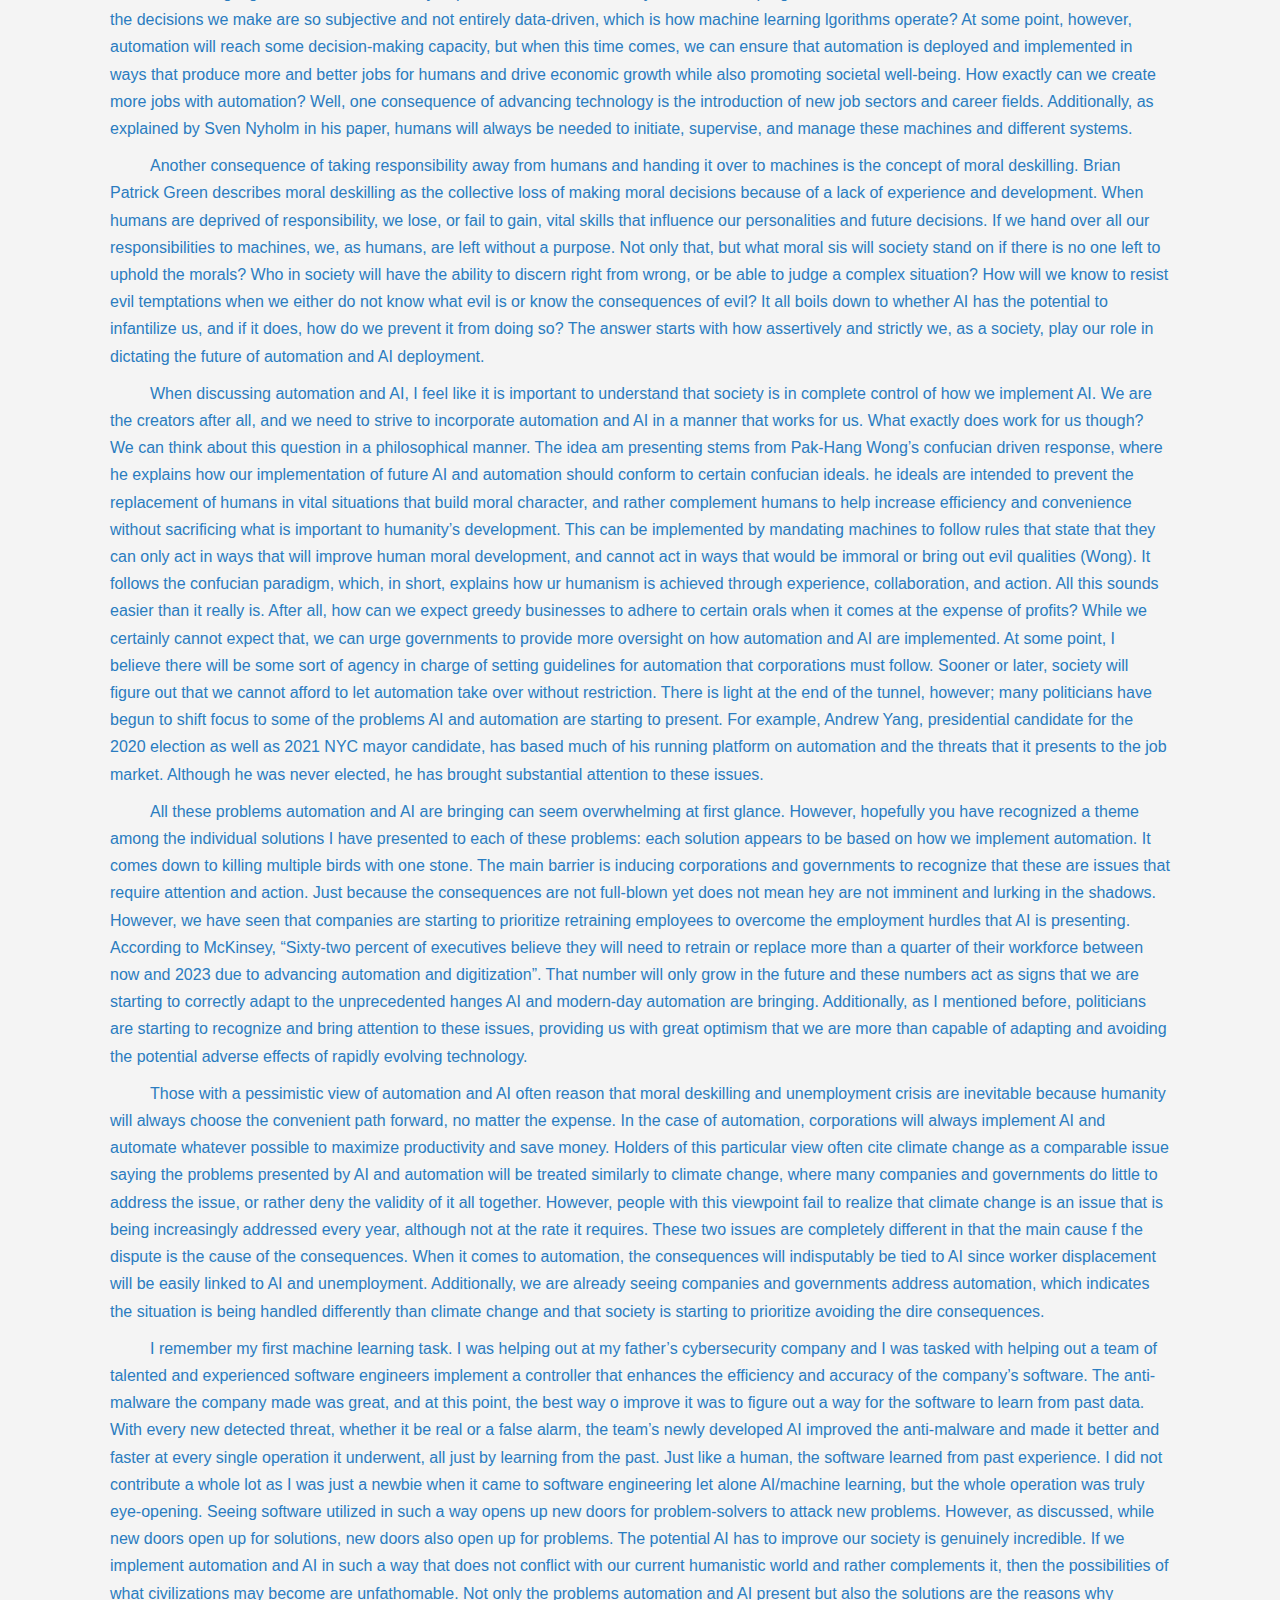
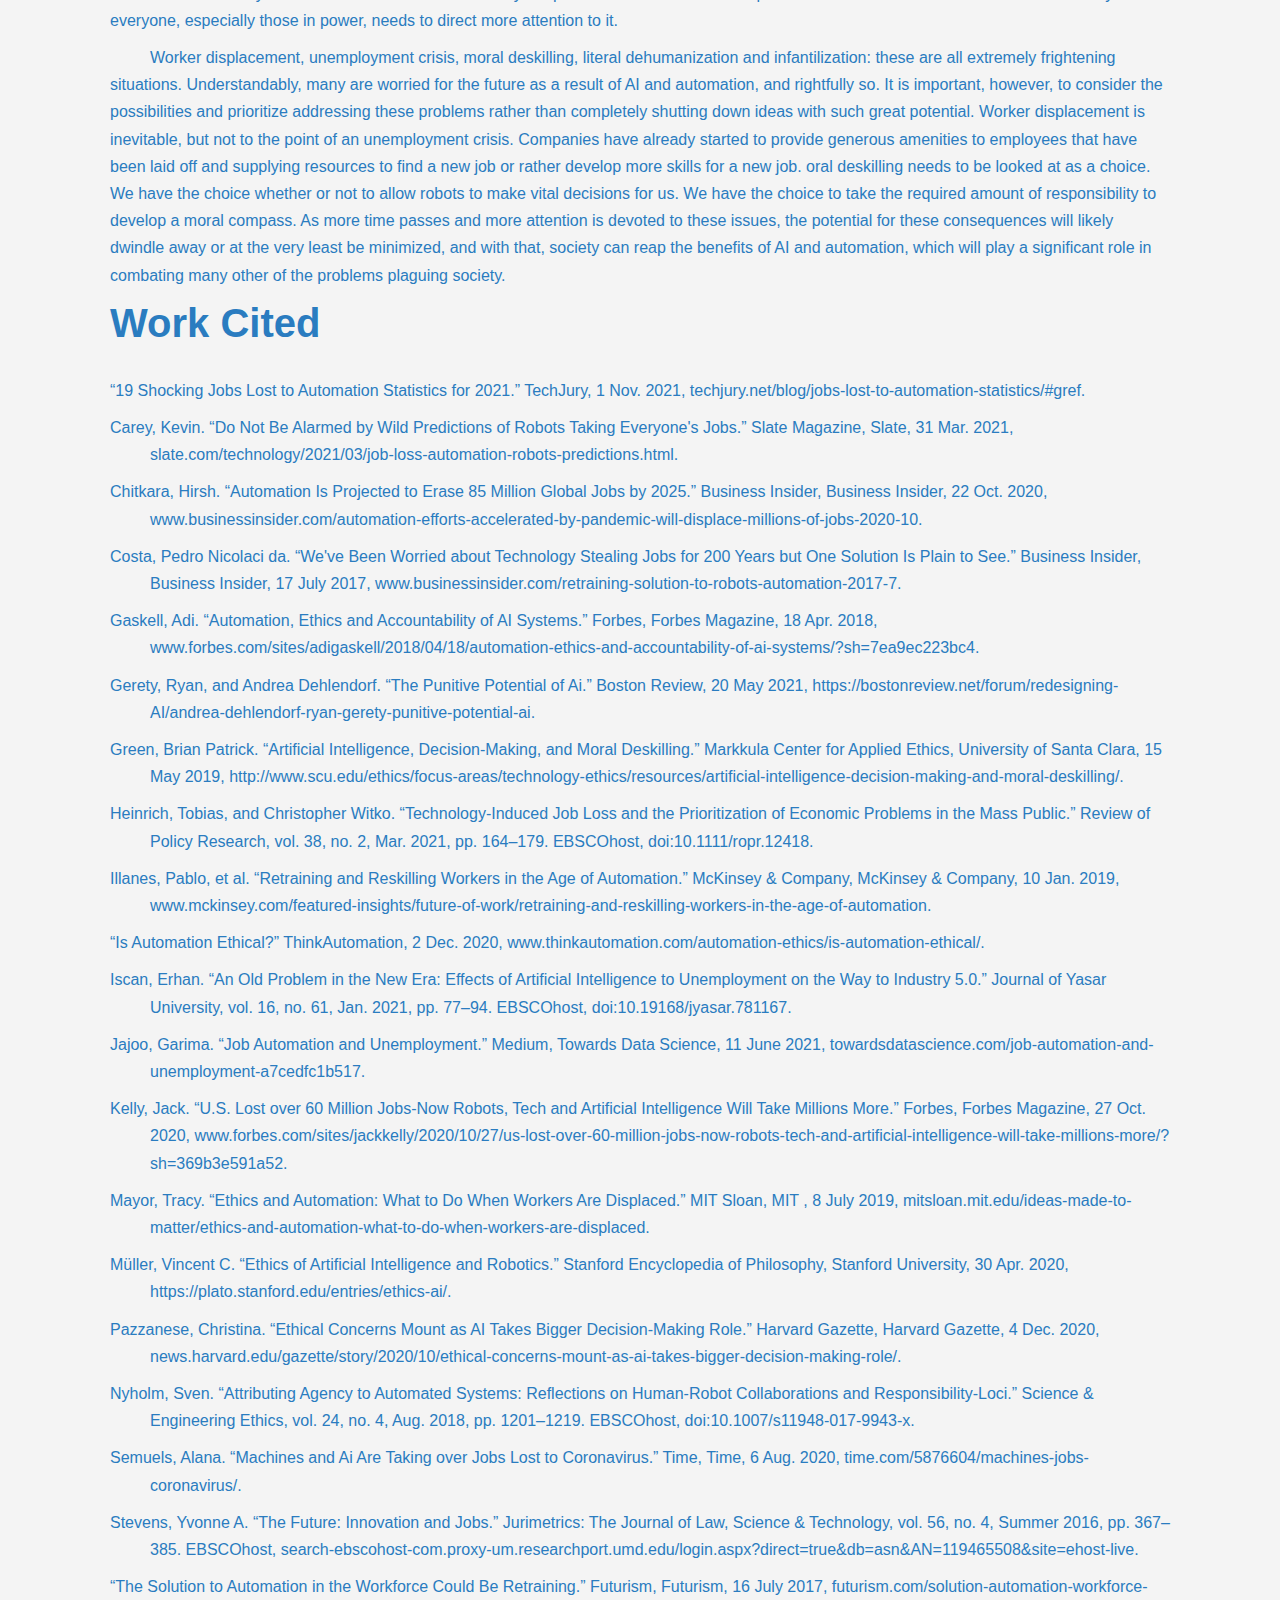
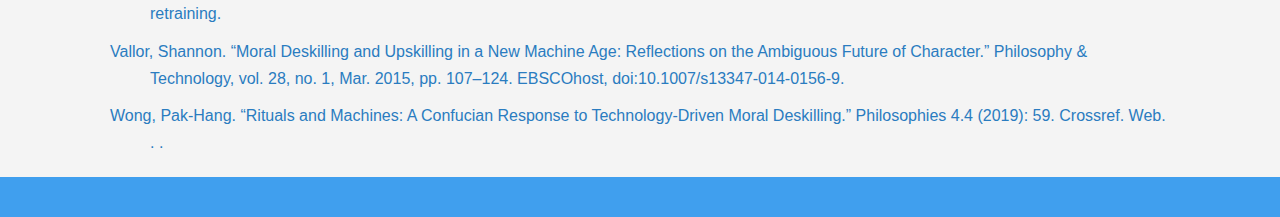
==== commit 1ce87e01: "Publisah 7" ====
--- a/about.html
+++ b/about.html
@@ -33,7 +33,7 @@
       <div class="container">
         <div class="info">
           <h1 class="l-heading">
-            <span class="text-primary">Ethics, Morals, and the infantilization of Humans:</span> Position Paper
+            <span class="text-primary">Ethics, Morals, and the Infantilization of Humans:</span> Position Paper
           </h1>
           <p>            We often associate the source of debate when it comes to automation with worker displacement and for good reason. Jack Kelly discusses how the number 
           of jobs lost to automation by 2030 in the US could reach upwards of 73 million when discussing the impact of automation on the U.S. job market. To put 
--- a/css/style.css
+++ b/css/style.css
@@ -164,26 +164,31 @@
 }
 
 #home-info {
-  height: 375px;
+  display: flex;
+  flex-direction: row;
+  height: fit-content;
   border-bottom: 1px #333 solid;
 }
 
 #home-info .info-img1 {
   float: left;
+  flex-wrap: wrap;
   width: 25%;
-  background: url("../imgs/Tophalfinfo.png") no-repeat;
+  background: url("../imgs/Tophalfinfo.jpg") no-repeat;
   min-height: 100%;
+  min-width: 470px;
 }
 
 #home-info .info-img2 {
   float: left;
   width: 25%;
-  background: url("../imgs/bottomhalfinfo.png") no-repeat;
+  background: url("../imgs/bottomhalfinfo.jpg") no-repeat;
   min-height: 100%;
+  min-width: 470px;
 }
 
 #home-info .info-content {
-  width: 50%;
+  max-width: 50%;
   height: 100%;
   float: right;
   text-align: center;
--- a/css/mobile.css
+++ b/css/mobile.css
@@ -98,7 +98,8 @@
   }
 
   .infographic {
-    display: flex;
+    display: block;
+    height: 703px;
   }
 
   @media (max-width: 650px) {
